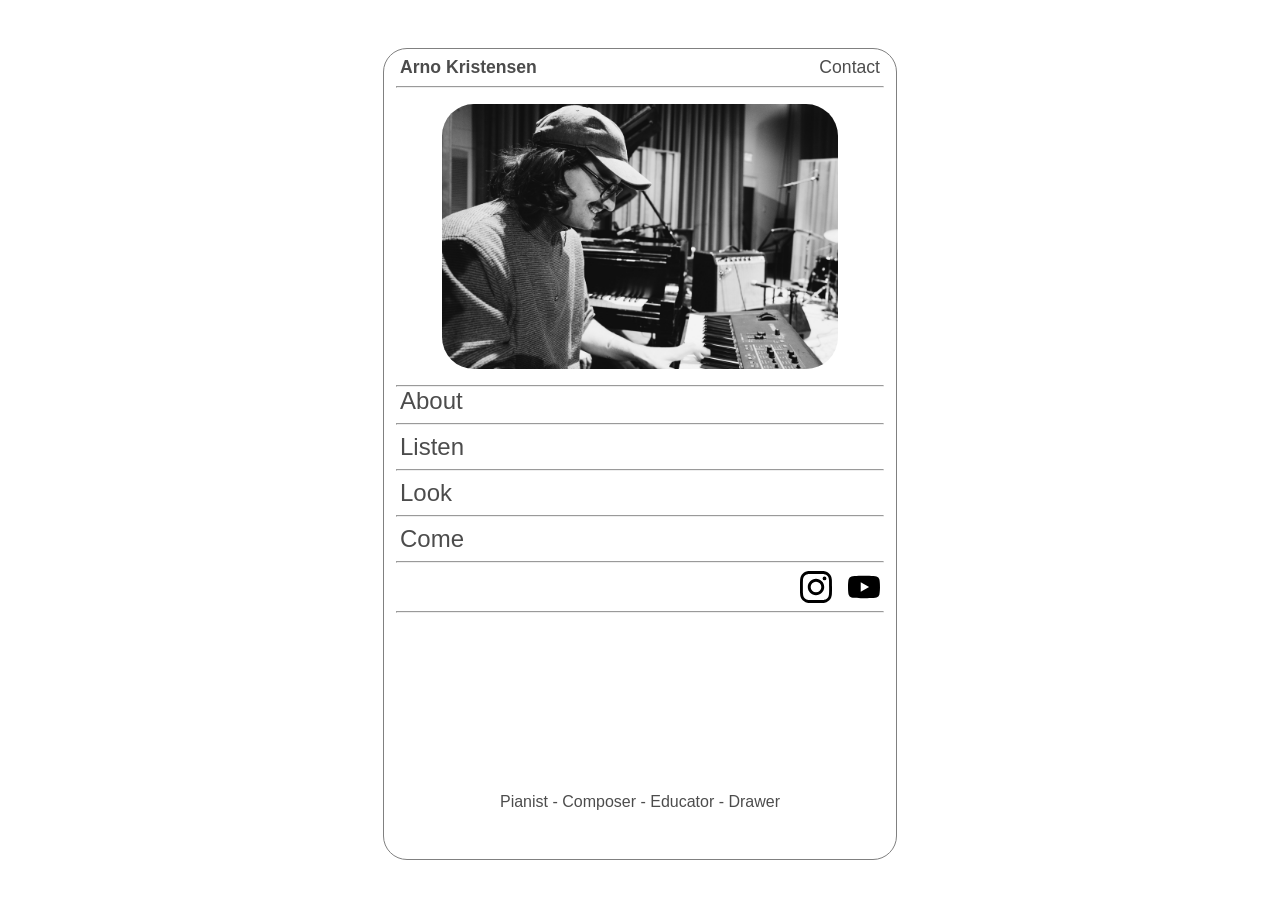
==== index.html @ df59ed10 "listen page" ====
<!DOCTYPE html>
<html lang="en">
<head>
    <meta charset="UTF-8">
    <meta name="viewport" content="width=device-width, initial-scale=1.0">
    <link rel="stylesheet" href="styles.css">
    <title>Arno Kristensen</title>
</head>
<body>
    <div class="basic-container">
        <div class="homepage-header">
            <h1 class="homepage-header-title"><a href="/">Arno Kristensen</a></h1>
            <p class="homepage-header-contact">Contact</p>
        </div>
        <hr>
        <img class="general-image" src="arno_homepage.JPG">
        <hr>
        <div class="homepage-menu">
            <h2 class="homepage-menu-items"><a href="/about/">About</a></h2>
            <hr>
            <h2 class="homepage-menu-items"><a href="/listen/">Listen</a></h2>
            <hr>
            <h2 class="homepage-menu-items">Look</h2>
            <hr>
            <h2 class="homepage-menu-items">Come</h2>
            <hr>
            <div class="homepage-socials">
                <svg role="img" height="32px" width= "32px" viewBox="0 0 24 24" xmlns:xlink="https://www.instagram.com/arno.kristensen"><title>Instagram</title><path d="M7.0301.084c-1.2768.0602-2.1487.264-2.911.5634-.7888.3075-1.4575.72-2.1228 1.3877-.6652.6677-1.075 1.3368-1.3802 2.127-.2954.7638-.4956 1.6365-.552 2.914-.0564 1.2775-.0689 1.6882-.0626 4.947.0062 3.2586.0206 3.6671.0825 4.9473.061 1.2765.264 2.1482.5635 2.9107.308.7889.72 1.4573 1.388 2.1228.6679.6655 1.3365 1.0743 2.1285 1.38.7632.295 1.6361.4961 2.9134.552 1.2773.056 1.6884.069 4.9462.0627 3.2578-.0062 3.668-.0207 4.9478-.0814 1.28-.0607 2.147-.2652 2.9098-.5633.7889-.3086 1.4578-.72 2.1228-1.3881.665-.6682 1.0745-1.3378 1.3795-2.1284.2957-.7632.4966-1.636.552-2.9124.056-1.2809.0692-1.6898.063-4.948-.0063-3.2583-.021-3.6668-.0817-4.9465-.0607-1.2797-.264-2.1487-.5633-2.9117-.3084-.7889-.72-1.4568-1.3876-2.1228C21.2982 1.33 20.628.9208 19.8378.6165 19.074.321 18.2017.1197 16.9244.0645 15.6471.0093 15.236-.005 11.977.0014 8.718.0076 8.31.0215 7.0301.0839m.1402 21.6932c-1.17-.0509-1.8053-.2453-2.2287-.408-.5606-.216-.96-.4771-1.3819-.895-.422-.4178-.6811-.8186-.9-1.378-.1644-.4234-.3624-1.058-.4171-2.228-.0595-1.2645-.072-1.6442-.079-4.848-.007-3.2037.0053-3.583.0607-4.848.05-1.169.2456-1.805.408-2.2282.216-.5613.4762-.96.895-1.3816.4188-.4217.8184-.6814 1.3783-.9003.423-.1651 1.0575-.3614 2.227-.4171 1.2655-.06 1.6447-.072 4.848-.079 3.2033-.007 3.5835.005 4.8495.0608 1.169.0508 1.8053.2445 2.228.408.5608.216.96.4754 1.3816.895.4217.4194.6816.8176.9005 1.3787.1653.4217.3617 1.056.4169 2.2263.0602 1.2655.0739 1.645.0796 4.848.0058 3.203-.0055 3.5834-.061 4.848-.051 1.17-.245 1.8055-.408 2.2294-.216.5604-.4763.96-.8954 1.3814-.419.4215-.8181.6811-1.3783.9-.4224.1649-1.0577.3617-2.2262.4174-1.2656.0595-1.6448.072-4.8493.079-3.2045.007-3.5825-.006-4.848-.0608M16.953 5.5864A1.44 1.44 0 1 0 18.39 4.144a1.44 1.44 0 0 0-1.437 1.4424M5.8385 12.012c.0067 3.4032 2.7706 6.1557 6.173 6.1493 3.4026-.0065 6.157-2.7701 6.1506-6.1733-.0065-3.4032-2.771-6.1565-6.174-6.1498-3.403.0067-6.156 2.771-6.1496 6.1738M8 12.0077a4 4 0 1 1 4.008 3.9921A3.9996 3.9996 0 0 1 8 12.0077"/>

                </svg>
                <svg role="img" height="32px" width= "32px" viewBox="0 0 24 24" xmlns="http://www.w3.org/2000/svg"><title>YouTube</title><path d="M23.498 6.186a3.016 3.016 0 0 0-2.122-2.136C19.505 3.545 12 3.545 12 3.545s-7.505 0-9.377.505A3.017 3.017 0 0 0 .502 6.186C0 8.07 0 12 0 12s0 3.93.502 5.814a3.016 3.016 0 0 0 2.122 2.136c1.871.505 9.376.505 9.376.505s7.505 0 9.377-.505a3.015 3.015 0 0 0 2.122-2.136C24 15.93 24 12 24 12s0-3.93-.502-5.814zM9.545 15.568V8.432L15.818 12l-6.273 3.568z"/>
                
                    </svg>
            </div>
            <hr>

        </div>

                <div class="homepage-footer">
            <h3 class="footer-text"> Pianist - Composer - Educator - Drawer</h3>
        </div>
    </div>
</body>
</html>
---- styles.css ----
*{
    margin: 0;
    padding: 0;
    /* border: 0.1px dashed red; */
    font-family: Verdana, Geneva, Tahoma, sans-serif;
    color: rgba(0, 0, 0, 0.7);
}

br{
    margin: 1rem;
}
a:hover{
    color: rgb(180, 180, 180);

}
a:link{
    text-decoration: none;
    /* color: blue; */
}

.basic-container{
    display: flex;
    flex-direction: column;
    /* height: 45rem; */
    width: clamp(22rem, 40vw, 35rem);
    height: 90vh;
    /* padding: 10vh; */
    margin: 3rem auto;
    align-items: center;

    border: 1px solid gray;
    border-radius: 1.5rem;
}
.homepage-header{
    display: flex;
    flex-direction: row;
    width: 100%;
    justify-content: space-between;
    align-items: center;
    margin: 0 auto;
    padding: 0.5rem 0;

}

.homepage-header-title{
    margin-left: 1rem;
    font-size: 1.1rem;
   
}

.homepage-header-contact{
    margin-right: 1rem;
    font-size: 1.1rem;
}

hr{
    width:95%;
    color: rgba(0, 0, 0, 0.3);
}

.general-image{
    width: clamp(340px, 31vw, 550px);
    margin: 1rem auto;
    border-radius: 2rem;
}
.homepage-menu{

    width: 100%;
    display:flex;
    flex-direction: column;
    align-items: center;
    gap: 0.5rem;
}
.homepage-menu-items{
    margin: 0 auto 0 1rem;
    font-weight: 400;
    
}

.homepage-socials{
    display: flex;
    flex-direction: row;
    margin: 0 1rem 0 auto;
    justify-content: flex-end;
    gap: 1rem;
}


.homepage-footer{
    margin: auto 0 3rem 0;
    
}

.footer-text{
    font-weight: normal;
    font-size: 1rem;
}

.about-container{
    display: flex;
    flex-direction: column;
    width: clamp(22rem, 40vw, 35rem);
    margin: 3rem auto;
    align-items: center;

    border: 1px solid gray;
    border-radius: 1.5rem;  
}
.about-text{
    margin: 0.8rem auto 1rem;
    padding: 0 1.2rem;
}
.about-image{
    width: clamp(340px, 31vw, 550px);
    margin: 1rem auto 0.3rem;
    border-radius: 2rem;
}

.image-container{
    display: flex;
    flex-direction: column;
    align-items: center;
}
.image-info{
    text-align: center; 
    color: gray;
    font-size: 0.8rem;
}
.listen-title{
    margin: 0.8rem auto 0.5rem 1rem;
    padding: 0;
}
.listen-text{
    margin: 0.8rem auto 1rem 1rem;
    padding: 0 ;
}
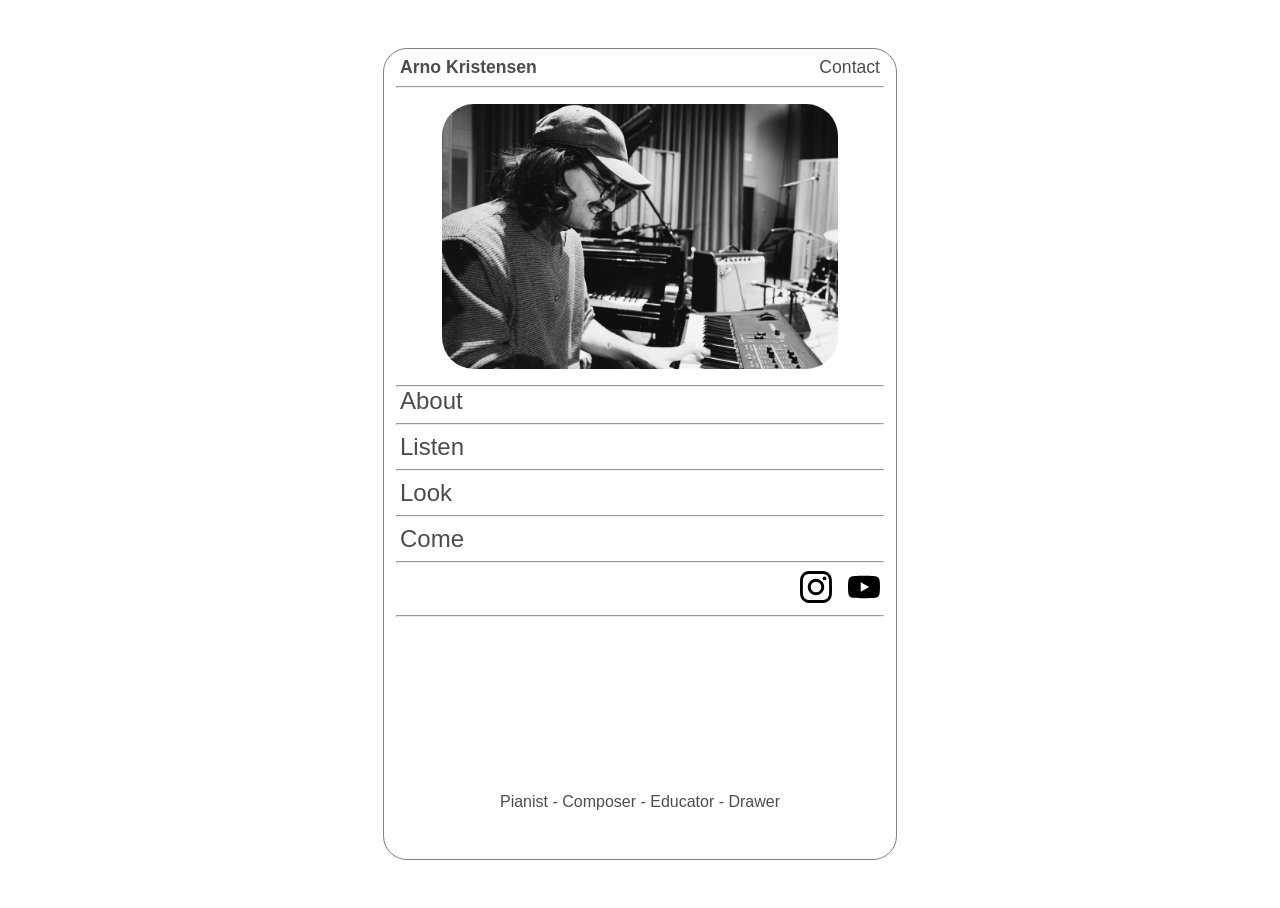
==== commit cf2b40a2: "links and link styling" ====
--- a/index.html
+++ b/index.html
@@ -16,21 +16,21 @@
         <img class="general-image" src="arno_homepage.JPG">
         <hr>
         <div class="homepage-menu">
-            <h2 class="homepage-menu-items"><a href="/about/">About</a></h2>
+            <h2 class="homepage-menu-items"><a href="about/">About</a></h2>
             <hr>
-            <h2 class="homepage-menu-items"><a href="/listen/">Listen</a></h2>
+            <h2 class="homepage-menu-items"><a href="listen/">Listen</a></h2>
             <hr>
             <h2 class="homepage-menu-items">Look</h2>
             <hr>
             <h2 class="homepage-menu-items">Come</h2>
             <hr>
             <div class="homepage-socials">
-                <svg role="img" height="32px" width= "32px" viewBox="0 0 24 24" xmlns:xlink="https://www.instagram.com/arno.kristensen"><title>Instagram</title><path d="M7.0301.084c-1.2768.0602-2.1487.264-2.911.5634-.7888.3075-1.4575.72-2.1228 1.3877-.6652.6677-1.075 1.3368-1.3802 2.127-.2954.7638-.4956 1.6365-.552 2.914-.0564 1.2775-.0689 1.6882-.0626 4.947.0062 3.2586.0206 3.6671.0825 4.9473.061 1.2765.264 2.1482.5635 2.9107.308.7889.72 1.4573 1.388 2.1228.6679.6655 1.3365 1.0743 2.1285 1.38.7632.295 1.6361.4961 2.9134.552 1.2773.056 1.6884.069 4.9462.0627 3.2578-.0062 3.668-.0207 4.9478-.0814 1.28-.0607 2.147-.2652 2.9098-.5633.7889-.3086 1.4578-.72 2.1228-1.3881.665-.6682 1.0745-1.3378 1.3795-2.1284.2957-.7632.4966-1.636.552-2.9124.056-1.2809.0692-1.6898.063-4.948-.0063-3.2583-.021-3.6668-.0817-4.9465-.0607-1.2797-.264-2.1487-.5633-2.9117-.3084-.7889-.72-1.4568-1.3876-2.1228C21.2982 1.33 20.628.9208 19.8378.6165 19.074.321 18.2017.1197 16.9244.0645 15.6471.0093 15.236-.005 11.977.0014 8.718.0076 8.31.0215 7.0301.0839m.1402 21.6932c-1.17-.0509-1.8053-.2453-2.2287-.408-.5606-.216-.96-.4771-1.3819-.895-.422-.4178-.6811-.8186-.9-1.378-.1644-.4234-.3624-1.058-.4171-2.228-.0595-1.2645-.072-1.6442-.079-4.848-.007-3.2037.0053-3.583.0607-4.848.05-1.169.2456-1.805.408-2.2282.216-.5613.4762-.96.895-1.3816.4188-.4217.8184-.6814 1.3783-.9003.423-.1651 1.0575-.3614 2.227-.4171 1.2655-.06 1.6447-.072 4.848-.079 3.2033-.007 3.5835.005 4.8495.0608 1.169.0508 1.8053.2445 2.228.408.5608.216.96.4754 1.3816.895.4217.4194.6816.8176.9005 1.3787.1653.4217.3617 1.056.4169 2.2263.0602 1.2655.0739 1.645.0796 4.848.0058 3.203-.0055 3.5834-.061 4.848-.051 1.17-.245 1.8055-.408 2.2294-.216.5604-.4763.96-.8954 1.3814-.419.4215-.8181.6811-1.3783.9-.4224.1649-1.0577.3617-2.2262.4174-1.2656.0595-1.6448.072-4.8493.079-3.2045.007-3.5825-.006-4.848-.0608M16.953 5.5864A1.44 1.44 0 1 0 18.39 4.144a1.44 1.44 0 0 0-1.437 1.4424M5.8385 12.012c.0067 3.4032 2.7706 6.1557 6.173 6.1493 3.4026-.0065 6.157-2.7701 6.1506-6.1733-.0065-3.4032-2.771-6.1565-6.174-6.1498-3.403.0067-6.156 2.771-6.1496 6.1738M8 12.0077a4 4 0 1 1 4.008 3.9921A3.9996 3.9996 0 0 1 8 12.0077"/>
-
-                </svg>
-                <svg role="img" height="32px" width= "32px" viewBox="0 0 24 24" xmlns="http://www.w3.org/2000/svg"><title>YouTube</title><path d="M23.498 6.186a3.016 3.016 0 0 0-2.122-2.136C19.505 3.545 12 3.545 12 3.545s-7.505 0-9.377.505A3.017 3.017 0 0 0 .502 6.186C0 8.07 0 12 0 12s0 3.93.502 5.814a3.016 3.016 0 0 0 2.122 2.136c1.871.505 9.376.505 9.376.505s7.505 0 9.377-.505a3.015 3.015 0 0 0 2.122-2.136C24 15.93 24 12 24 12s0-3.93-.502-5.814zM9.545 15.568V8.432L15.818 12l-6.273 3.568z"/>
-                
-                    </svg>
+            <a href="https://www.instagram.com/arno.kristensen">
+                    <svg role="img" viewBox="0 0 24 24" width="32px" height="32px" xmlns="http://www.w3.org/2000/svg"><title>Instagram</title><path d="M7.0301.084c-1.2768.0602-2.1487.264-2.911.5634-.7888.3075-1.4575.72-2.1228 1.3877-.6652.6677-1.075 1.3368-1.3802 2.127-.2954.7638-.4956 1.6365-.552 2.914-.0564 1.2775-.0689 1.6882-.0626 4.947.0062 3.2586.0206 3.6671.0825 4.9473.061 1.2765.264 2.1482.5635 2.9107.308.7889.72 1.4573 1.388 2.1228.6679.6655 1.3365 1.0743 2.1285 1.38.7632.295 1.6361.4961 2.9134.552 1.2773.056 1.6884.069 4.9462.0627 3.2578-.0062 3.668-.0207 4.9478-.0814 1.28-.0607 2.147-.2652 2.9098-.5633.7889-.3086 1.4578-.72 2.1228-1.3881.665-.6682 1.0745-1.3378 1.3795-2.1284.2957-.7632.4966-1.636.552-2.9124.056-1.2809.0692-1.6898.063-4.948-.0063-3.2583-.021-3.6668-.0817-4.9465-.0607-1.2797-.264-2.1487-.5633-2.9117-.3084-.7889-.72-1.4568-1.3876-2.1228C21.2982 1.33 20.628.9208 19.8378.6165 19.074.321 18.2017.1197 16.9244.0645 15.6471.0093 15.236-.005 11.977.0014 8.718.0076 8.31.0215 7.0301.0839m.1402 21.6932c-1.17-.0509-1.8053-.2453-2.2287-.408-.5606-.216-.96-.4771-1.3819-.895-.422-.4178-.6811-.8186-.9-1.378-.1644-.4234-.3624-1.058-.4171-2.228-.0595-1.2645-.072-1.6442-.079-4.848-.007-3.2037.0053-3.583.0607-4.848.05-1.169.2456-1.805.408-2.2282.216-.5613.4762-.96.895-1.3816.4188-.4217.8184-.6814 1.3783-.9003.423-.1651 1.0575-.3614 2.227-.4171 1.2655-.06 1.6447-.072 4.848-.079 3.2033-.007 3.5835.005 4.8495.0608 1.169.0508 1.8053.2445 2.228.408.5608.216.96.4754 1.3816.895.4217.4194.6816.8176.9005 1.3787.1653.4217.3617 1.056.4169 2.2263.0602 1.2655.0739 1.645.0796 4.848.0058 3.203-.0055 3.5834-.061 4.848-.051 1.17-.245 1.8055-.408 2.2294-.216.5604-.4763.96-.8954 1.3814-.419.4215-.8181.6811-1.3783.9-.4224.1649-1.0577.3617-2.2262.4174-1.2656.0595-1.6448.072-4.8493.079-3.2045.007-3.5825-.006-4.848-.0608M16.953 5.5864A1.44 1.44 0 1 0 18.39 4.144a1.44 1.44 0 0 0-1.437 1.4424M5.8385 12.012c.0067 3.4032 2.7706 6.1557 6.173 6.1493 3.4026-.0065 6.157-2.7701 6.1506-6.1733-.0065-3.4032-2.771-6.1565-6.174-6.1498-3.403.0067-6.156 2.771-6.1496 6.1738M8 12.0077a4 4 0 1 1 4.008 3.9921A3.9996 3.9996 0 0 1 8 12.0077"/></svg>
+            </a>
+            <a href="https://www.youtube.com/@ArnoKristensen">
+                <svg role="img" viewBox="0 0 24 24" width="32px" height="32px" xmlns="http://www.w3.org/2000/svg"><title>YouTube</title><path d="M23.498 6.186a3.016 3.016 0 0 0-2.122-2.136C19.505 3.545 12 3.545 12 3.545s-7.505 0-9.377.505A3.017 3.017 0 0 0 .502 6.186C0 8.07 0 12 0 12s0 3.93.502 5.814a3.016 3.016 0 0 0 2.122 2.136c1.871.505 9.376.505 9.376.505s7.505 0 9.377-.505a3.015 3.015 0 0 0 2.122-2.136C24 15.93 24 12 24 12s0-3.93-.502-5.814zM9.545 15.568V8.432L15.818 12l-6.273 3.568z"/></svg>
+            </a>
             </div>
             <hr>
 
--- a/styles.css
+++ b/styles.css
@@ -9,13 +9,14 @@
 br{
     margin: 1rem;
 }
-a:hover{
-    color: rgb(180, 180, 180);
 
-}
 a:link{
     text-decoration: none;
-    /* color: blue; */
+    /* color: cadetblue; */
+}
+a:hover{
+    text-decoration: none;
+    color: gray;
 }
 
 .basic-container{
@@ -133,4 +134,14 @@
 .listen-text{
     margin: 0.8rem auto 1rem 1rem;
     padding: 0 ;
+}
+
+.listen-text a:link{
+    color: cadetblue;
+}
+.listen-text a:visited{
+    color: cadetblue;
+}
+.listen-text a:hover{
+    color: rgb(52, 87, 88);
 }
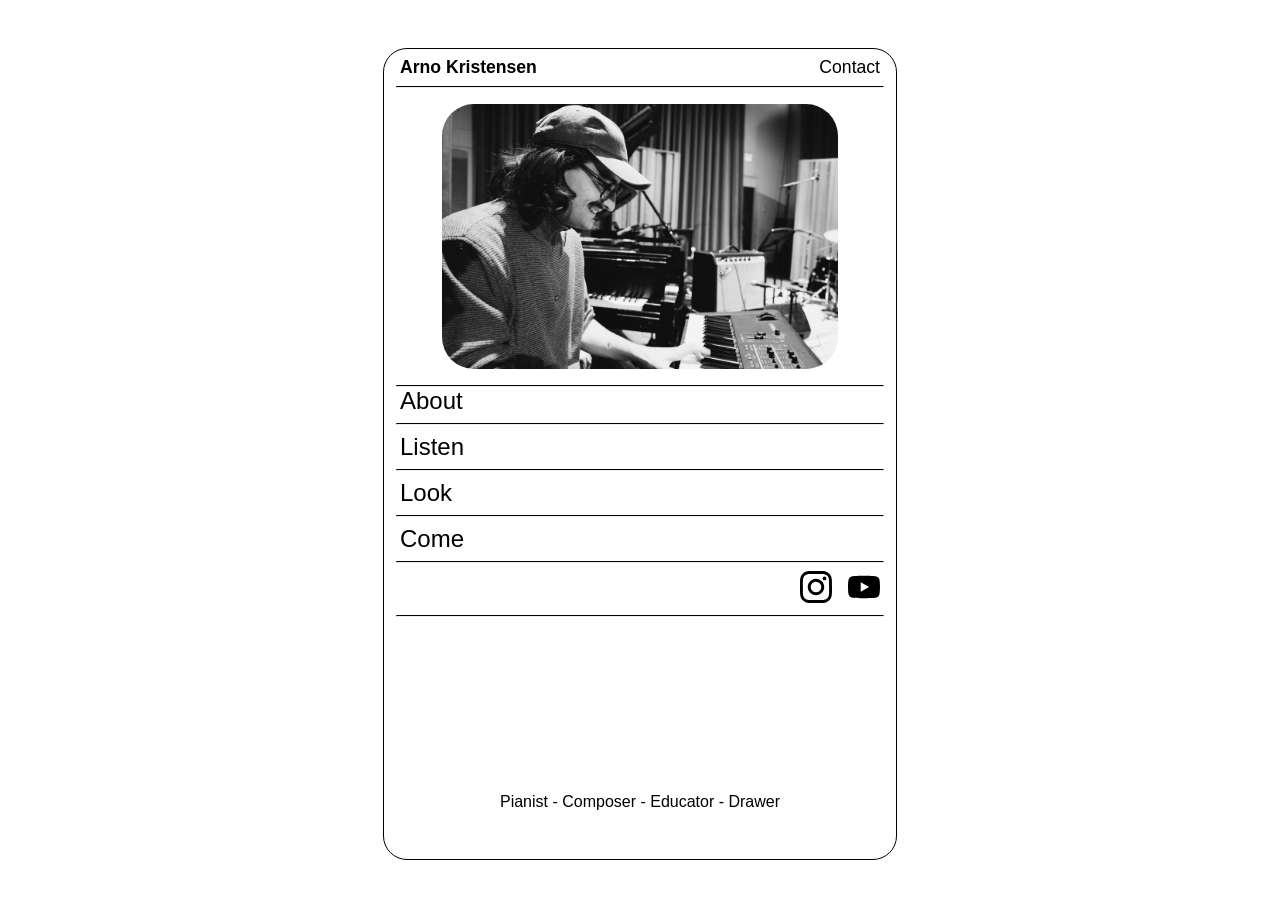
==== commit 96381343: "contact and come page addititions" ====
--- a/index.html
+++ b/index.html
@@ -10,7 +10,7 @@
     <div class="basic-container">
         <div class="homepage-header">
             <h1 class="homepage-header-title"><a href="/">Arno Kristensen</a></h1>
-            <p class="homepage-header-contact">Contact</p>
+            <p class="homepage-header-contact"><a href="contact/">Contact</a></p>
         </div>
         <hr>
         <img class="general-image" src="arno_homepage.JPG">
@@ -22,7 +22,7 @@
             <hr>
             <h2 class="homepage-menu-items">Look</h2>
             <hr>
-            <h2 class="homepage-menu-items">Come</h2>
+            <h2 class="homepage-menu-items"><a href="come/">Come</a></h2>
             <hr>
             <div class="homepage-socials">
             <a href="https://www.instagram.com/arno.kristensen">
--- a/styles.css
+++ b/styles.css
@@ -2,8 +2,8 @@
     margin: 0;
     padding: 0;
     /* border: 0.1px dashed red; */
-    font-family: Verdana, Geneva, Tahoma, sans-serif;
-    color: rgba(0, 0, 0, 0.7);
+    font-family:Geneva, Verdana, Tahoma, sans-serif;
+    color: rgba(0, 0, 0, 1.0);
 }
 
 br{
@@ -22,14 +22,13 @@
 .basic-container{
     display: flex;
     flex-direction: column;
-    /* height: 45rem; */
+    align-items: center;
+
     width: clamp(22rem, 40vw, 35rem);
     height: 90vh;
-    /* padding: 10vh; */
     margin: 3rem auto;
-    align-items: center;
-
-    border: 1px solid gray;
+
+    border: 0.1px solid black;
     border-radius: 1.5rem;
 }
 .homepage-header{
@@ -56,7 +55,8 @@
 
 hr{
     width:95%;
-    color: rgba(0, 0, 0, 0.3);
+    border-top: 0.1px solid black;
+    color: rgba(0, 0, 0, 0.0);
 }
 
 .general-image{
@@ -104,7 +104,7 @@
     margin: 3rem auto;
     align-items: center;
 
-    border: 1px solid gray;
+    border: 0.1px solid black;
     border-radius: 1.5rem;  
 }
 .about-text{
@@ -144,4 +144,63 @@
 }
 .listen-text a:hover{
     color: rgb(52, 87, 88);
+}
+
+.contact-container{
+    display: flex;
+    flex-direction: column;
+    align-items: center;
+    /* justify-content: flex-start; */
+
+    width: clamp(22rem, 80vw, 85rem);
+    height: 90vh;
+
+    margin: 3rem auto;
+
+    border: 0.1px solid black;
+    border-radius: 10rem;
+
+}
+
+.contact-text{
+    /* font-size: clamp(1rem, 20vw, 7rem); */
+    font-size: clamp(0.5rem, 5.5vw, 10rem);
+
+    margin: auto 0;
+    width: clamp();
+    
+
+}
+
+.contact-text a:link{
+    background-color: white;
+    color: white;
+    border: 3px solid black;
+    border-radius: 13rem;
+
+    padding: 1rem;
+}
+
+.contact-text a:hover{
+    color: white;
+    background-color: black;
+
+    border: 3px solid cadetblue;
+    border-radius: 13rem;
+
+        padding: 2rem;
+}
+
+.contact-header-title{
+    /* margin: 0 auto 0 1rem; */
+    font-size: 1.1rem;
+    padding: 0.5rem 0;
+
+}
+
+.come-frame{
+    width: 100%;
+    height: 40rem;
+    margin: 1rem;
+    border: none;
 }
